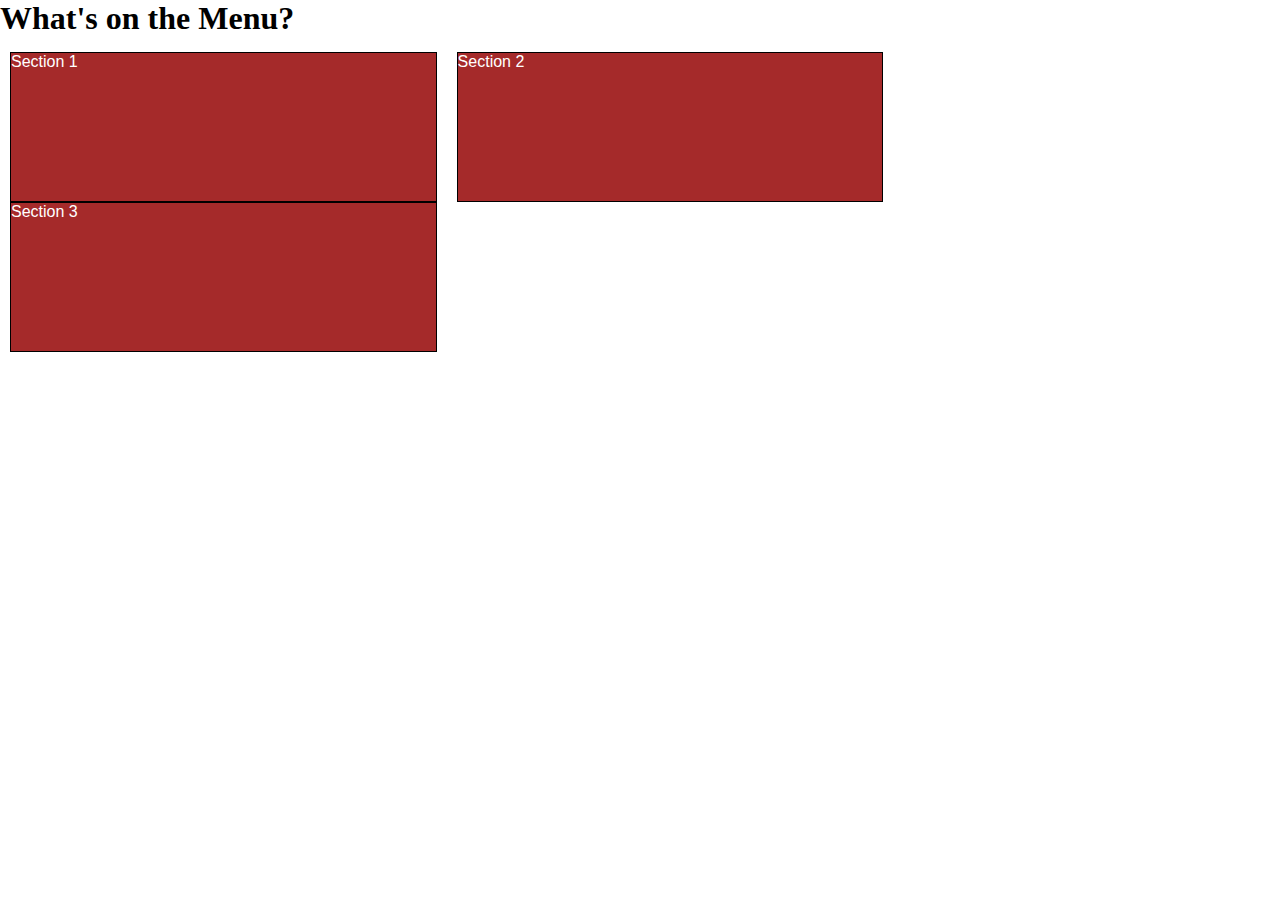
==== module2-solution/index.html @ e51d4587 "updated index.html" ====
<!DOCTYPE html>
<html>
<head>
<meta charset="utf-8">
<title></title>
<link rel="stylesheet" type="text/html" href="css/stle.css">
<style>

/*********** Base styles **********/
* {
	box-sizing: border-box;
	margin: 0;
	padding: 0;
}
h1 {
	margin-bottom: 15px;
}

section {
	border: 1px solid black;
	width: 90%;
	height: 150px;
	background-color: #A52A2A;
	margin-left: 10px;
	margin-right: 10px;
	font-family: Helvetica;
	color: white;
}

/******** simple Responsive Framework *********/
.row {
	width: 100%;
}

/*********** Desktop *******/
@media (min-width: 992px) {
	.col-lg-1, .col-lg-2, .col-lg-3 {
		float: left;
	}
	.col-lg-1 {
		width: 33.33%

	}
	.col-lg-2 {
		width: 33.33%
	}

	.col-lg-3 {
		width: 33.33%
	}
	
}

/*********** Tablet *******/
@media (min-width: 768px) and (max-width: 991px) {
	.col-md-1, .col-md-2, .col-md-3 {
	}
	.col-md-1, .col-md-2 {
		width: 50%;
		float: left;
	}
	.col-md-3 {
		width: 100%;
		clear: left;
		margin-top: 10px;
	}
	
}

/*********** Mobile *******/
@media (max-width: 767px) {
	.col-sm-1, .col-sm-2, .col-sm-3 {
		clear: both;
	}
}

</style>
</head>
<body>
	<h1>What's on the Menu?</h1>

<div class="row">
	<section class="col-lg-1 col-md-1 col-sm-1" id="div1">
		<p>Section 1</p>	
	</section>
	<section class="col-lg-2 col-md-2 col-sm-2" id="div2">
		<p>Section 2</p>
	</section>
	<section class="col-lg-3 col-md-3 col-sm-3" id="div3">
		<p>Section 3</p>
	</section>
</div>

</body>
</html>
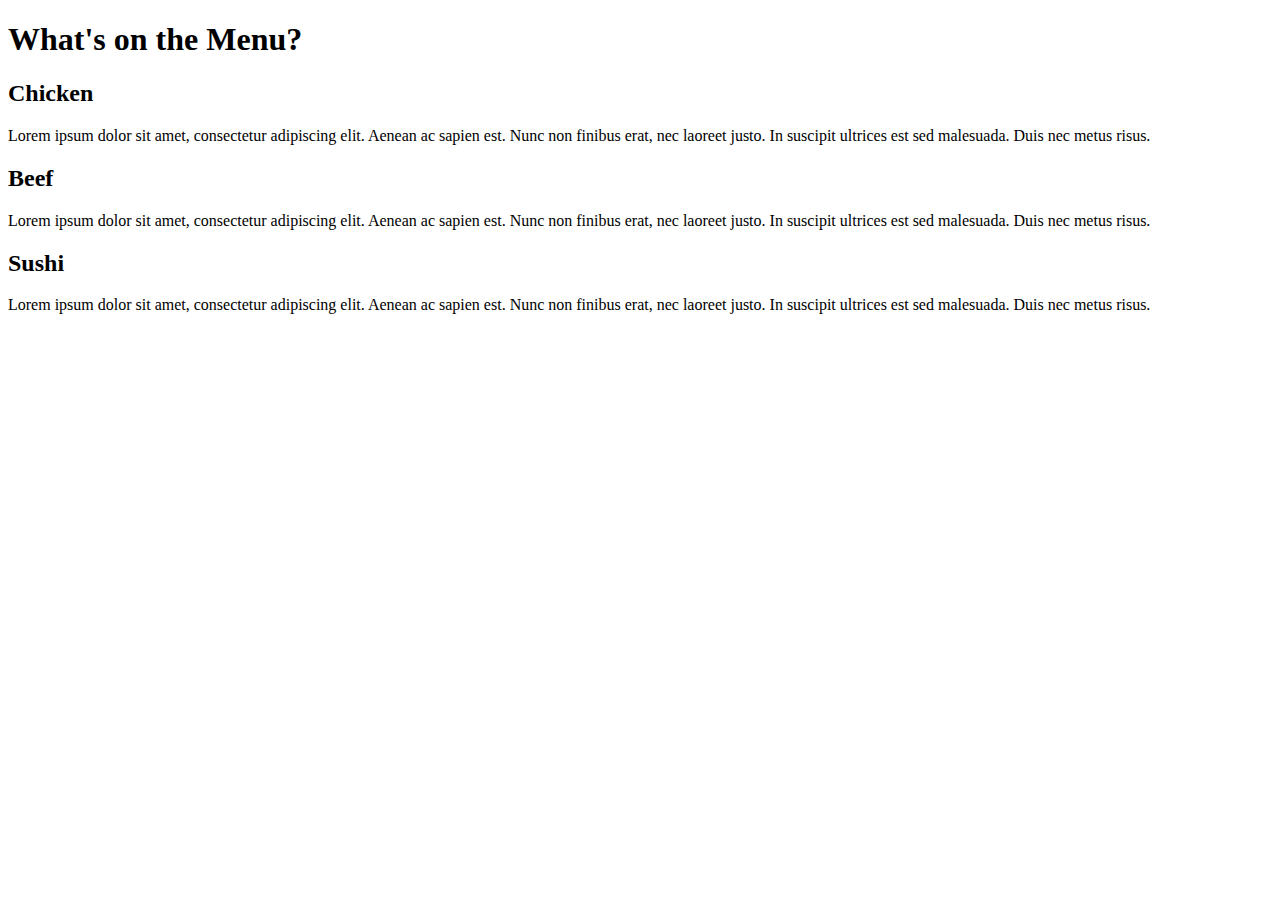
==== commit 426da8ef: "updated files" ====
--- a/module2-solution/index.html
+++ b/module2-solution/index.html
@@ -1,94 +1,38 @@
 <!DOCTYPE html>
 <html>
 <head>
-<meta charset="utf-8">
-<title></title>
-<link rel="stylesheet" type="text/html" href="css/stle.css">
-<style>
+	<meta charset="utf-8">
+	<title>Our Menu</title>
+	<link rel="stylesheet" type="text/html" href="css/style.css">
+</head>
 
-/*********** Base styles **********/
-* {
-	box-sizing: border-box;
-	margin: 0;
-	padding: 0;
-}
-h1 {
-	margin-bottom: 15px;
-}
-
-section {
-	border: 1px solid black;
-	width: 90%;
-	height: 150px;
-	background-color: #A52A2A;
-	margin-left: 10px;
-	margin-right: 10px;
-	font-family: Helvetica;
-	color: white;
-}
-
-/******** simple Responsive Framework *********/
-.row {
-	width: 100%;
-}
-
-/*********** Desktop *******/
-@media (min-width: 992px) {
-	.col-lg-1, .col-lg-2, .col-lg-3 {
-		float: left;
-	}
-	.col-lg-1 {
-		width: 33.33%
-
-	}
-	.col-lg-2 {
-		width: 33.33%
-	}
-
-	.col-lg-3 {
-		width: 33.33%
-	}
-	
-}
-
-/*********** Tablet *******/
-@media (min-width: 768px) and (max-width: 991px) {
-	.col-md-1, .col-md-2, .col-md-3 {
-	}
-	.col-md-1, .col-md-2 {
-		width: 50%;
-		float: left;
-	}
-	.col-md-3 {
-		width: 100%;
-		clear: left;
-		margin-top: 10px;
-	}
-	
-}
-
-/*********** Mobile *******/
-@media (max-width: 767px) {
-	.col-sm-1, .col-sm-2, .col-sm-3 {
-		clear: both;
-	}
-}
-
-</style>
-</head>
 <body>
 	<h1>What's on the Menu?</h1>
-
 <div class="row">
-	<section class="col-lg-1 col-md-1 col-sm-1" id="div1">
-		<p>Section 1</p>	
-	</section>
-	<section class="col-lg-2 col-md-2 col-sm-2" id="div2">
-		<p>Section 2</p>
-	</section>
-	<section class="col-lg-3 col-md-3 col-sm-3" id="div3">
-		<p>Section 3</p>
-	</section>
+	<div class="col-lg-4 col-md-6 col-sm-12">
+		<div class="section" id="div1">
+			<div class="section-heading" id="sec1">
+				<h2>Chicken</h2>
+			</div>
+			<p id="para1">Lorem ipsum dolor sit amet, consectetur adipiscing elit. Aenean ac sapien est. Nunc non finibus erat, nec laoreet justo. In suscipit ultrices est sed malesuada. Duis nec metus risus.</p>	
+		</div>
+	</div>
+	<div class="col-lg-4 col-md-6 col-sm-12">
+		<div class="section" id="div2">
+			<div class="section-heading" id="sec2">
+				<h2>Beef</h2>
+			</div>
+			<p id="para2">Lorem ipsum dolor sit amet, consectetur adipiscing elit. Aenean ac sapien est. Nunc non finibus erat, nec laoreet justo. In suscipit ultrices est sed malesuada. Duis nec metus risus.</p>
+		</div>
+	</div>
+	<div class="col-lg-4 col-md-12 col-sm-12" id="div3">
+		<div class="section"">
+			<div class="section-heading" id="sec3">
+				<h2>Sushi</h2>
+			</div>
+			<p id="para3">Lorem ipsum dolor sit amet, consectetur adipiscing elit. Aenean ac sapien est. Nunc non finibus erat, nec laoreet justo. In suscipit ultrices est sed malesuada. Duis nec metus risus.</p>
+		</div>
+	</div>
 </div>
 
 </body>
--- a/module2-solution/css/style.css
+++ b/module2-solution/css/style.css
@@ -0,0 +1,196 @@
+/*********** Base styles **********/
+* {
+	box-sizing: border-box;
+}
+h1 {
+	margin-bottom: 15px;
+	font-size: 175%;
+	text-align: center;
+}
+h2 {
+	text-align: center;
+	font-size: 125%;
+	margin-top: 10px;
+}
+body { 
+	font-family: 'Courier New', monospace; 
+}
+p {
+	/*background-color: #FFEBCD;*/
+	padding-top: 36px;
+	width: 90%;
+	height: 150px;
+	margin-left: auto;
+	margin-right: auto;
+	color: black;
+	text-align: center;
+	font-size: 100%;
+}
+.section {
+	position: relative;
+	background-color: #dce8d8;
+	border: 1px solid black;
+	margin-right: 10px;
+	margin-left: 10px;
+	margin-top: 15px;
+	font-size: 16px;
+}
+.section-heading {
+	border: 1px solid black;
+	background-color: #B4E760;
+	height: 40px;
+	width: 200px;
+	position: absolute;
+	top: 0px;
+	right: 0px;
+}
+#sec1 {
+	background-color: #79e0cf;
+}
+#sec2 {
+	background-color: #a0d5eb;
+}
+#sec3 {
+	background-color: #c0a0eb;
+}
+/******** simple Responsive Framework *********/
+.row {
+	width: 100%;
+}
+/*********** Desktop *******/
+@media (min-width: 992px) {
+	.col-lg-1, .col-lg-2, .col-lg-3, .col-lg-4, .col-lg-5, .col-lg-6, .col-lg-7, .col-lg-8, .col-lg-9, .col-lg-10, .col-lg-11, .col-lg-12 {
+		float: left;
+	}
+	.col-lg-1 {
+    width: 8.33%;
+ 	}
+ 	.col-lg-2 {
+    width: 16.66%;
+  	}
+  	.col-lg-3 {
+    width: 25%;
+  	}
+  	.col-lg-4 {
+    width: 33.33%;
+  	}
+  	.col-lg-5 {
+    width: 41.66%;
+  	}
+  	.col-lg-6 {
+    width: 50%;
+  	}
+  	.col-lg-7 {
+    width: 58.33%;
+  	}
+  	.col-lg-8 {
+    width: 66.66%;
+  	}
+  	.col-lg-9 {
+    width: 74.99%;
+  	}
+  	.col-lg-10 {
+    width: 83.33%;
+  	}
+  	.col-lg-11 {
+    width: 91.66%;
+  	}
+  	.col-lg-12 {
+    width: 100%;
+  	}
+}
+/*********** Tablet *******/
+@media (min-width: 768px) and (max-width: 991px) {
+	.col-md-1, .col-md-2, .col-md-3, .col-md-4, .col-md-5, .col-md-6, .col-md-7, .col-md-8, .col-md-9, .col-md-10, .col-md-11, .col-md-12 {
+		float: left;
+	}
+	.col-md-1 {
+    	width: 8.33%;
+ 	}
+ 	.col-md-2 {
+    	width: 16.66%;
+  	}
+  	.col-md-3 {
+    	width: 25%;
+  	}
+  	.col-md-4 {
+    	width: 33.33%;
+  	}
+  	.col-md-5 {
+    	width: 41.66%;
+  	}
+  	.col-md-6 {
+    	width: 50%;
+  	}
+  	.col-md-7 {
+    	width: 58.33%;
+  	}
+  	.col-md-8 {
+    	width: 66.66%;
+  	}
+  	.col-md-9 {
+    	width: 74.99%;
+  	}
+  	.col-md-10 {
+    	width: 83.33%;
+  	}
+  	.col-md-11 {
+   		width: 91.66%;
+  	}
+  	.col-md-12 {
+    	width: 100%;
+  	}
+	#para3 {
+		font-size: 25px;
+	}
+}
+/*********** Mobile *******/
+@media (max-width: 767px) {
+	.col-sm-1, .col-sm-2, .col-sm-3, .col-sm-4, .col-sm-5, .col-sm-6, .col-sm-7, .col-sm-8, .col-sm-9, .col-sm-10, .col-sm-11, .col-sm-12 {
+		float: left;
+	}
+	.col-sm-1 {
+    	width: 8.33%;
+ 	}
+ 	.col-sm-2 {
+    	width: 16.66%;
+  	}
+  	.col-sm-3 {
+    	width: 25%;
+  	}
+  	.col-sm-4 {
+    	width: 33.33%;
+  	}
+  	.col-sm-5 {
+    	width: 41.66%;
+  	}
+  	.col-sm-6 {
+    	width: 50%;
+  	}
+  	.col-sm-7 {
+    	width: 58.33%;
+  	}
+  	.col-sm-8 {
+    	width: 66.66%;
+  	}
+  	.col-sm-9 {
+    	width: 74.99%;
+  	}
+  	.col-sm-10 {
+    	width: 83.33%;
+  	}
+  	.col-sm-11 {
+    	width: 91.66%;
+  	}
+  	.col-sm-12 {
+   		width: 100%;
+  	}
+  	#para1 {
+		font-size: 20px;
+	}
+	#para2 {
+		font-size: 20px;
+	}
+	#para3 {
+		font-size: 20px;
+	}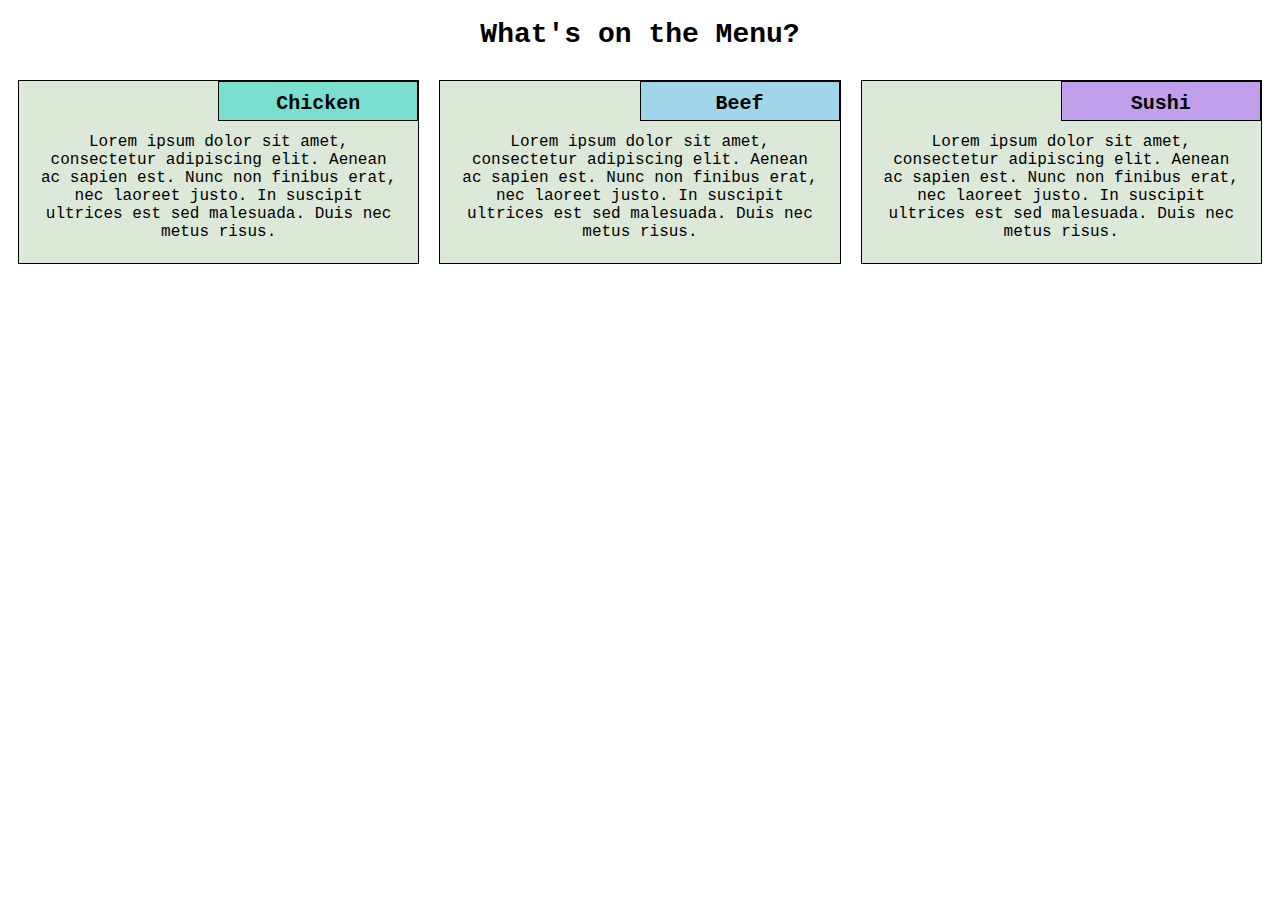
==== commit c7037154: "updated files" ====
--- a/module2-solution/index.html
+++ b/module2-solution/index.html
@@ -3,7 +3,7 @@
 <head>
 	<meta charset="utf-8">
 	<title>Our Menu</title>
-	<link rel="stylesheet" type="text/html" href="css/style.css">
+	<link rel="stylesheet" type="text/css" href="css/style.css">
 </head>
 
 <body>
